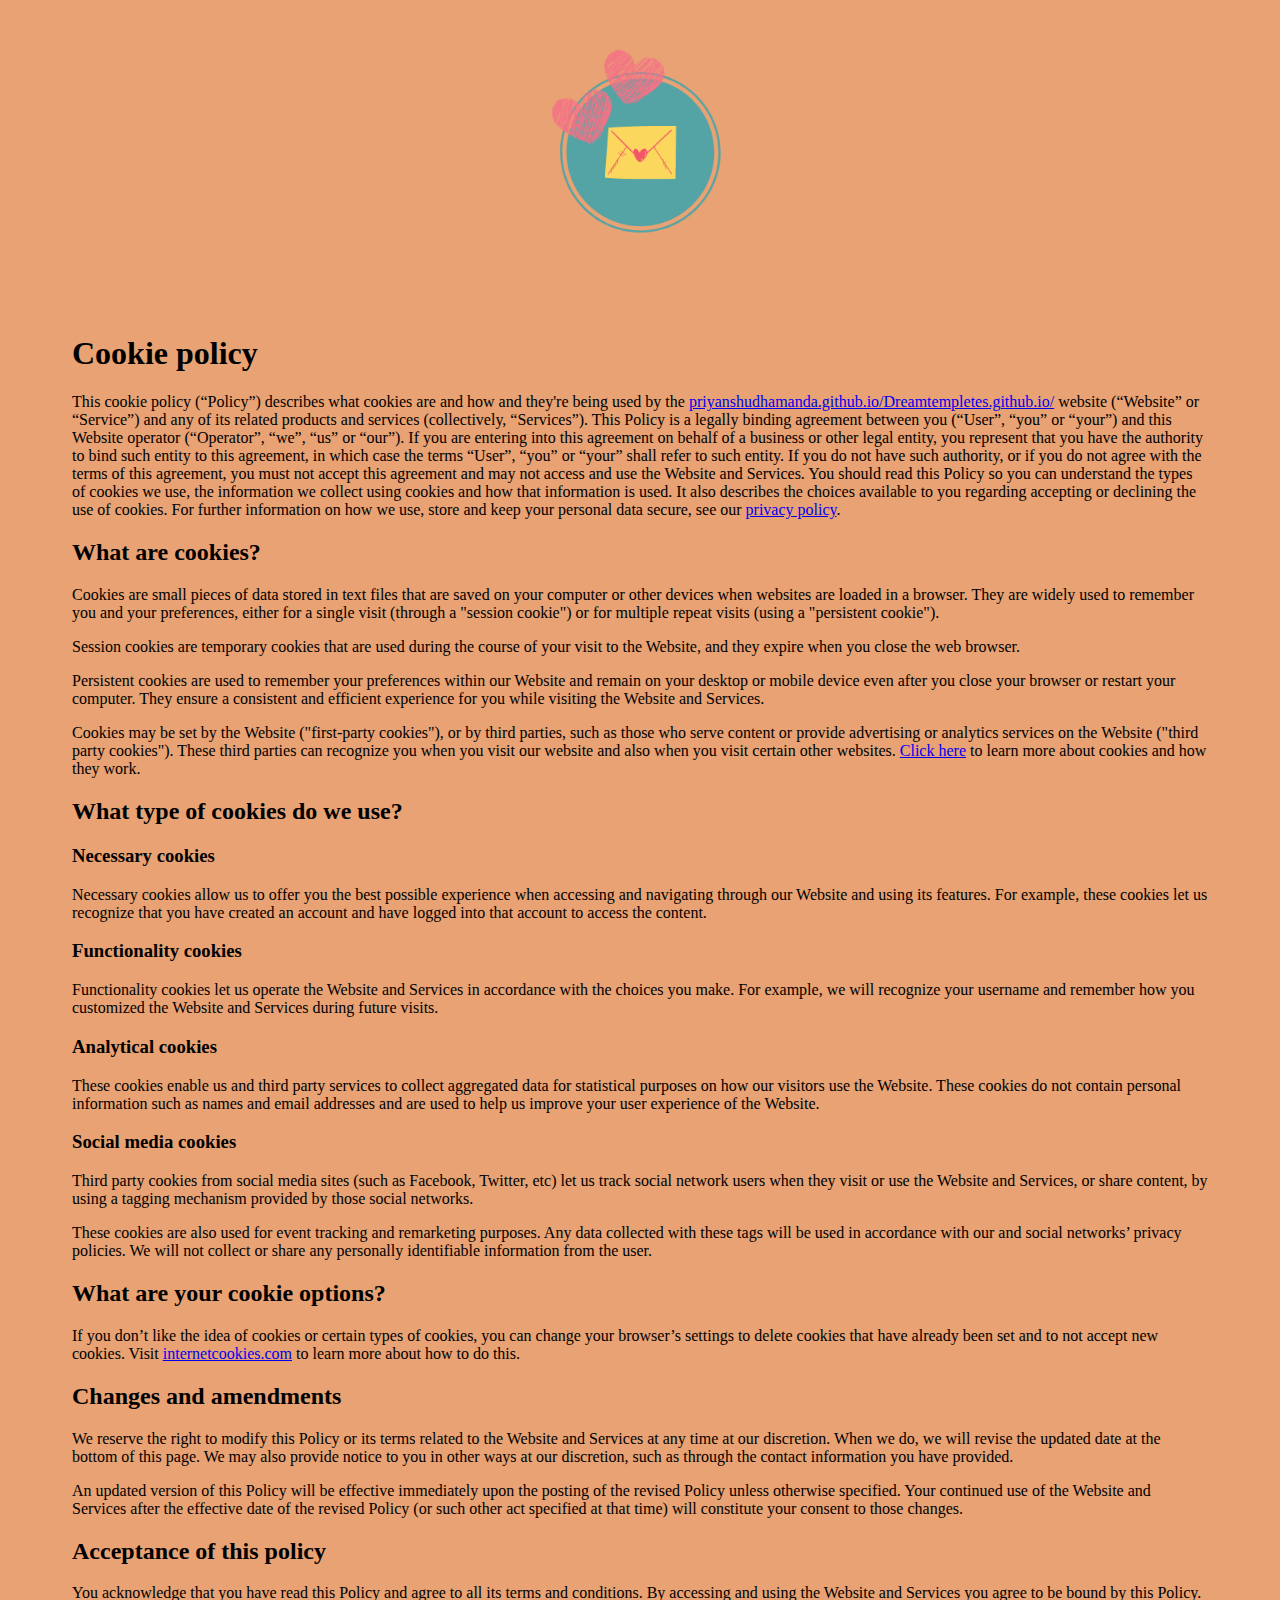
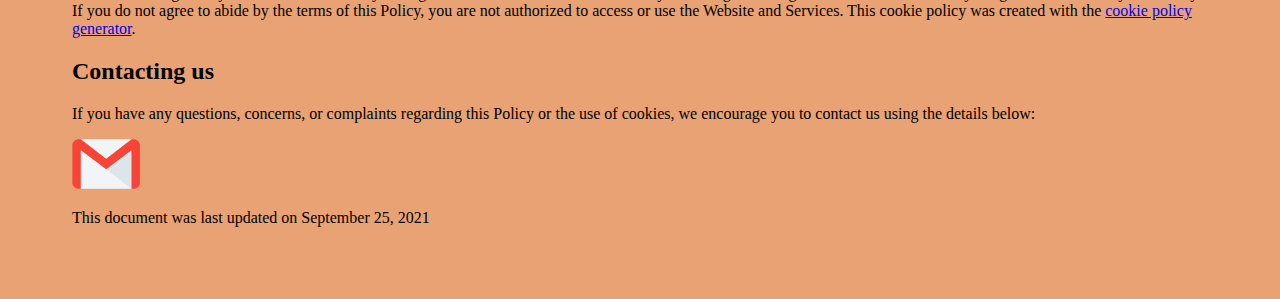
==== cookies.html @ 06e9f33c "d1" ====
<!doctype html>
<html lang="en">

<head>
    <!-- Required meta tags -->
    <meta charset="utf-8">
    <meta name="viewport" content="width=device-width, initial-scale=1">

    <!-- Bootstrap CSS -->
    <link href="https://cdn.jsdelivr.net/npm/bootstrap@5.1.1/dist/css/bootstrap.min.css" rel="stylesheet"
        integrity="sha384-F3w7mX95PdgyTmZZMECAngseQB83DfGTowi0iMjiWaeVhAn4FJkqJByhZMI3AhiU" crossorigin="anonymous">
    <link rel="stylesheet" href="design.css">
    <title>Cookies Policy</title>
</head>

<body>
    <header style="display: grid; justify-content: center;">
        <img src="footer_logo.png" alt="" id="logo2">
    </header>
    <div class="box">
    <h1>Cookie policy</h1>
    <p>This cookie policy (“Policy”) describes what cookies are and how and they&#039;re being used by the <a target="_blank" rel="nofollow" href="https://priyanshudhamanda.github.io/Dreamtempletes.github.io">priyanshudhamanda.github.io/Dreamtempletes.github.io/</a> website (“Website” or “Service”) and any of its related products and services (collectively, “Services”). This Policy is a legally binding agreement between you (“User”, “you” or “your”) and this Website operator (“Operator”, “we”, “us” or “our”). If you are entering into this agreement on behalf of a business or other legal entity, you represent that you have the authority to bind such entity to this agreement, in which case the terms “User”, “you” or “your” shall refer to such entity. If you do not have such authority, or if you do not agree with the terms of this agreement, you must not accept this agreement and may not access and use the Website and Services. You should read this Policy so you can understand the types of cookies we use, the information we collect using cookies and how that information is used. It also describes the choices available to you regarding accepting or declining the use of cookies. For further information on how we use, store and keep your personal data secure, see our <a target="_blank" rel="nofollow" href="http://127.0.0.1/privacy.html">privacy policy</a>.</p>
    <h2>What are cookies?</h2>
    <p>Cookies are small pieces of data stored in text files that are saved on your computer or other devices when websites are loaded in a browser. They are widely used to remember you and your preferences, either for a single visit (through a &quot;session cookie&quot;) or for multiple repeat visits (using a &quot;persistent cookie&quot;).</p>
    <p>Session cookies are temporary cookies that are used during the course of your visit to the Website, and they expire when you close the web browser.</p>
    <p>Persistent cookies are used to remember your preferences within our Website and remain on your desktop or mobile device even after you close your browser or restart your computer. They ensure a consistent and efficient experience for you while visiting the Website and Services.</p>
    <p>Cookies may be set by the Website (&quot;first-party cookies&quot;), or by third parties, such as those who serve content or provide advertising or analytics services on the Website (&quot;third party cookies&quot;). These third parties can recognize you when you visit our website and also when you visit certain other websites. <a target="_blank" href="https://www.websitepolicies.com/blog/cookies">Click here</a> to learn more about cookies and how they work.</p>
    <h2>What type of cookies do we use?</h2>
    <h3>Necessary cookies</h3>
    <p>Necessary cookies allow us to offer you the best possible experience when accessing and navigating through our Website and using its features. For example, these cookies let us recognize that you have created an account and have logged into that account to access the content.</p>
    <h3>Functionality cookies</h3>
    <p>Functionality cookies let us operate the Website and Services in accordance with the choices you make. For example, we will recognize your username and remember how you customized the Website and Services during future visits.</p>
    <h3>Analytical cookies</h3>
    <p>These cookies enable us and third party services to collect aggregated data for statistical purposes on how our visitors use the Website. These cookies do not contain personal information such as names and email addresses and are used to help us improve your user experience of the Website.</p>
    <h3>Social media cookies</h3>
    <p>Third party cookies from social media sites (such as Facebook, Twitter, etc) let us track social network users when they visit or use the Website and Services, or share content, by using a tagging mechanism provided by those social networks.</p>
    <p>These cookies are also used for event tracking and remarketing purposes. Any data collected with these tags will be used in accordance with our and social networks’ privacy policies. We will not collect or share any personally identifiable information from the user.</p>
    <h2>What are your cookie options?</h2>
    <p>If you don’t like the idea of cookies or certain types of cookies, you can change your browser’s settings to delete cookies that have already been set and to not accept new cookies. Visit <a target="_blank" href="https://www.internetcookies.com" rel="noopener">internetcookies.com</a> to learn more about how to do this.</p>
    <h2>Changes and amendments</h2>
    <p>We reserve the right to modify this Policy or its terms related to the Website and Services at any time at our discretion. When we do, we will revise the updated date at the bottom of this page. We may also provide notice to you in other ways at our discretion, such as through the contact information you have provided.</p>
    <p>An updated version of this Policy will be effective immediately upon the posting of the revised Policy unless otherwise specified. Your continued use of the Website and Services after the effective date of the revised Policy (or such other act specified at that time) will constitute your consent to those changes.</p>
    <h2>Acceptance of this policy</h2>
    <p>You acknowledge that you have read this Policy and agree to all its terms and conditions. By accessing and using the Website and Services you agree to be bound by this Policy. If you do not agree to abide by the terms of this Policy, you are not authorized to access or use the Website and Services. This cookie policy was created with the <a target="_blank" href="https://www.websitepolicies.com/cookie-policy-generator">cookie policy generator</a>.</p>
    <h2>Contacting us</h2>
    <p>If you have any questions, concerns, or complaints regarding this Policy or the use of cookies, we encourage you to contact us using the details below:</p>
    <a class="nav-link" href="mailto:priyanshudhamandabusiness@gmail.com"><img src="email.png" alt="mail" width="68px"
        height="50px" id="mail"></a>
    <p>This document was last updated on September 25, 2021</p>
    </div>
    <!-- Optional JavaScript; choose one of the two! -->

    <!-- Option 1: Bootstrap Bundle with Popper -->
    <script src="https://cdn.jsdelivr.net/npm/bootstrap@5.1.1/dist/js/bootstrap.bundle.min.js"
        integrity="sha384-/bQdsTh/da6pkI1MST/rWKFNjaCP5gBSY4sEBT38Q/9RBh9AH40zEOg7Hlq2THRZ"
        crossorigin="anonymous"></script>

    <!-- Option 2: Separate Popper and Bootstrap JS -->
    <!--
    <script src="https://cdn.jsdelivr.net/npm/@popperjs/core@2.9.3/dist/umd/popper.min.js" integrity="sha384-W8fXfP3gkOKtndU4JGtKDvXbO53Wy8SZCQHczT5FMiiqmQfUpWbYdTil/SxwZgAN" crossorigin="anonymous"></script>
    <script src="https://cdn.jsdelivr.net/npm/bootstrap@5.1.1/dist/js/bootstrap.min.js" integrity="sha384-skAcpIdS7UcVUC05LJ9Dxay8AXcDYfBJqt1CJ85S/CFujBsIzCIv+l9liuYLaMQ/" crossorigin="anonymous"></script>
    -->
</body>

</html>
---- design.css ----
#d_menu{
    position: absolute;
}

.container{
    margin-top: 100px;
}
.cont1{
    display: grid;
    grid-template-columns: 350px 350px 350px 350px 350px 350px;
    overflow-x:scroll;
    background-color: #F5C396;
    height: 350px;
}
.cont2{
    display: grid;
    grid-template-columns: 350px 350px 350px 350px 350px 350px;
    overflow-x:scroll;
    margin-top: 10px;
    background-color: #F5C396;
    height: 350px;
}
.cont3{
    display: grid;
    grid-template-columns: 350px 350px 350px 350px 350px 350px;
    overflow-x:scroll;
    margin-top: 10px;
    background-color: #F5C396;
    height: 350px;
}
.cont4{
    display: grid;
    grid-template-columns: 350px 350px 350px 350px 350px 350px;
    overflow-x:scroll;
    margin-top: 10px;
    background-color: #F5C396;
    height: 350px;
}
::-webkit-scrollbar {
    display: none;
}
.card{
    margin: 25px;
    position:inherit;
    box-shadow: #EE9344 2px 1px 1px;
    width: 18rem; height: 300px;
}
#title2{
    margin-top: 55px;
    }
    .breadcrumb-item + .breadcrumb-item::before {
        content: "|";
        color:#98473E;
    }
footer{
    display: grid;
    justify-content: center;
    height: 200px;
}
.breadcrumb-item:hover{
   text-shadow: #B85B51 1px 1px 1px;
   
}

@media screen and (max-width: 2561px) and (min-width: 768px) {

    body{
        background-color: #E8A273;
        padding: 4px;
    }
    .container{
        padding: 1px;
    }
    .navbar{
        border-radius: 10px;
        position: sticky;
        top: 0px;
        border-radius: 10px;
    }
.nav{
    position: sticky;
    right: 20px;    
    }
    .nav-link{
    color: #98473E;
    }
    .nav-link:hover{
    text-shadow: #B85B51 1px 1px 1px;
    color: #CA847D;
    }
    .navbar {
        background-color: #FFE1C2;
        width: auto;
        height: fit-content;
        padding: 0px;
      }
      #name{
        position: fixed;
        left: 100px;
        width: 300px;
    }
    #logo{
        width:95px;
         height:80px;
         padding-left: 10px;
    }
    #logo2
    {
        width: 400px;
    }
    .box{
    margin: 60px;
    }
}
@media screen and (max-width: 769px) and (min-width: 425px) {

    body{
        background-color: #E8A273;
        padding: 4px;
    }
    .container{
        padding: 1px;
    }
    .navbar{
        border-radius: 10px;
        position: sticky;
        top: 0px;
        border-radius: 10px;
    }
.nav{
    position: absolute;
    right: 20px;    
    }
    .nav-link{
    color: #98473E;
    }
    .nav-link:hover{
    text-shadow: #B85B51 1px 1px 1px;
    color: #CA847D;
    }
    .navbar {
        background-color: #FFE1C2;
        width: auto;
        height: fit-content;
        padding: 0px;
       
      }
      #name{
        position: fixed;
        left: 100px;
        width: 300px;
    }
    #logo{
        padding-left: 10px;
        width:90px;
         height:80px;
    }
    #logo2
    {
        width: 350px;
    }
    .box{
    margin: 60px;
    }
    
}
@media screen and (max-width: 500px) {
  
   body{
    background-color:#E8A273;
    padding: 1px;
   }
   #logo{
       position: absolute;
       top: 3px;
       height: 80px;
       width: 80px;
   }
   #name{
       position: absolute;
       left: 85px;
       top: 10px;
       width: 232px;
       height: 70px;
}
.navbar {
    background-color: #FFE1C2;
    width: auto;
    height: 90px;
    padding: 10px;
    border-radius: 20px;
  }
  .nav{
  position:absolute;
  top:100px;
  left: 54px;
    }
    .nav-link{
        color: #98473E;
        }
        .nav-link:hover{
        text-shadow: #B85B51 1px 1px 1px;
        color: #CA847D;
        }
        .card{
            margin: 25px;
            position:inherit;
            box-shadow: #EE9344 2px 1px 1px;
            width: 12rem; height: 200px;
        }
        .cont1{
            display: grid;
            grid-template-columns: 250px  250px  250px  250px 250px  250px;
            overflow-x:scroll;
            background-color: #F5C396;
            height: 250px;
        }
        .cont2{
            display: grid;
            grid-template-columns:  250px  250px  250px  250px  250px  250px;
            overflow-x:scroll;
            margin-top: 10px;
            background-color: #F5C396;
            height: 250px;
        }
        .cont3{
            display: grid;
            grid-template-columns:  250px  250px  250px  250px  250px  250px;
            overflow-x:scroll;
            margin-top: 10px;
            background-color: #F5C396;
            height: 250px;
        }
        .cont4{
            display: grid;
            grid-template-columns:  250px  250px  250px  250px  250px  250px;
            overflow-x:scroll;
            margin-top: 10px;
            background-color: #F5C396;
            height: 250px;
        }
        #logo2
        {
            width: 200px;
        }
        .box{
        margin: 20px;
        }
}
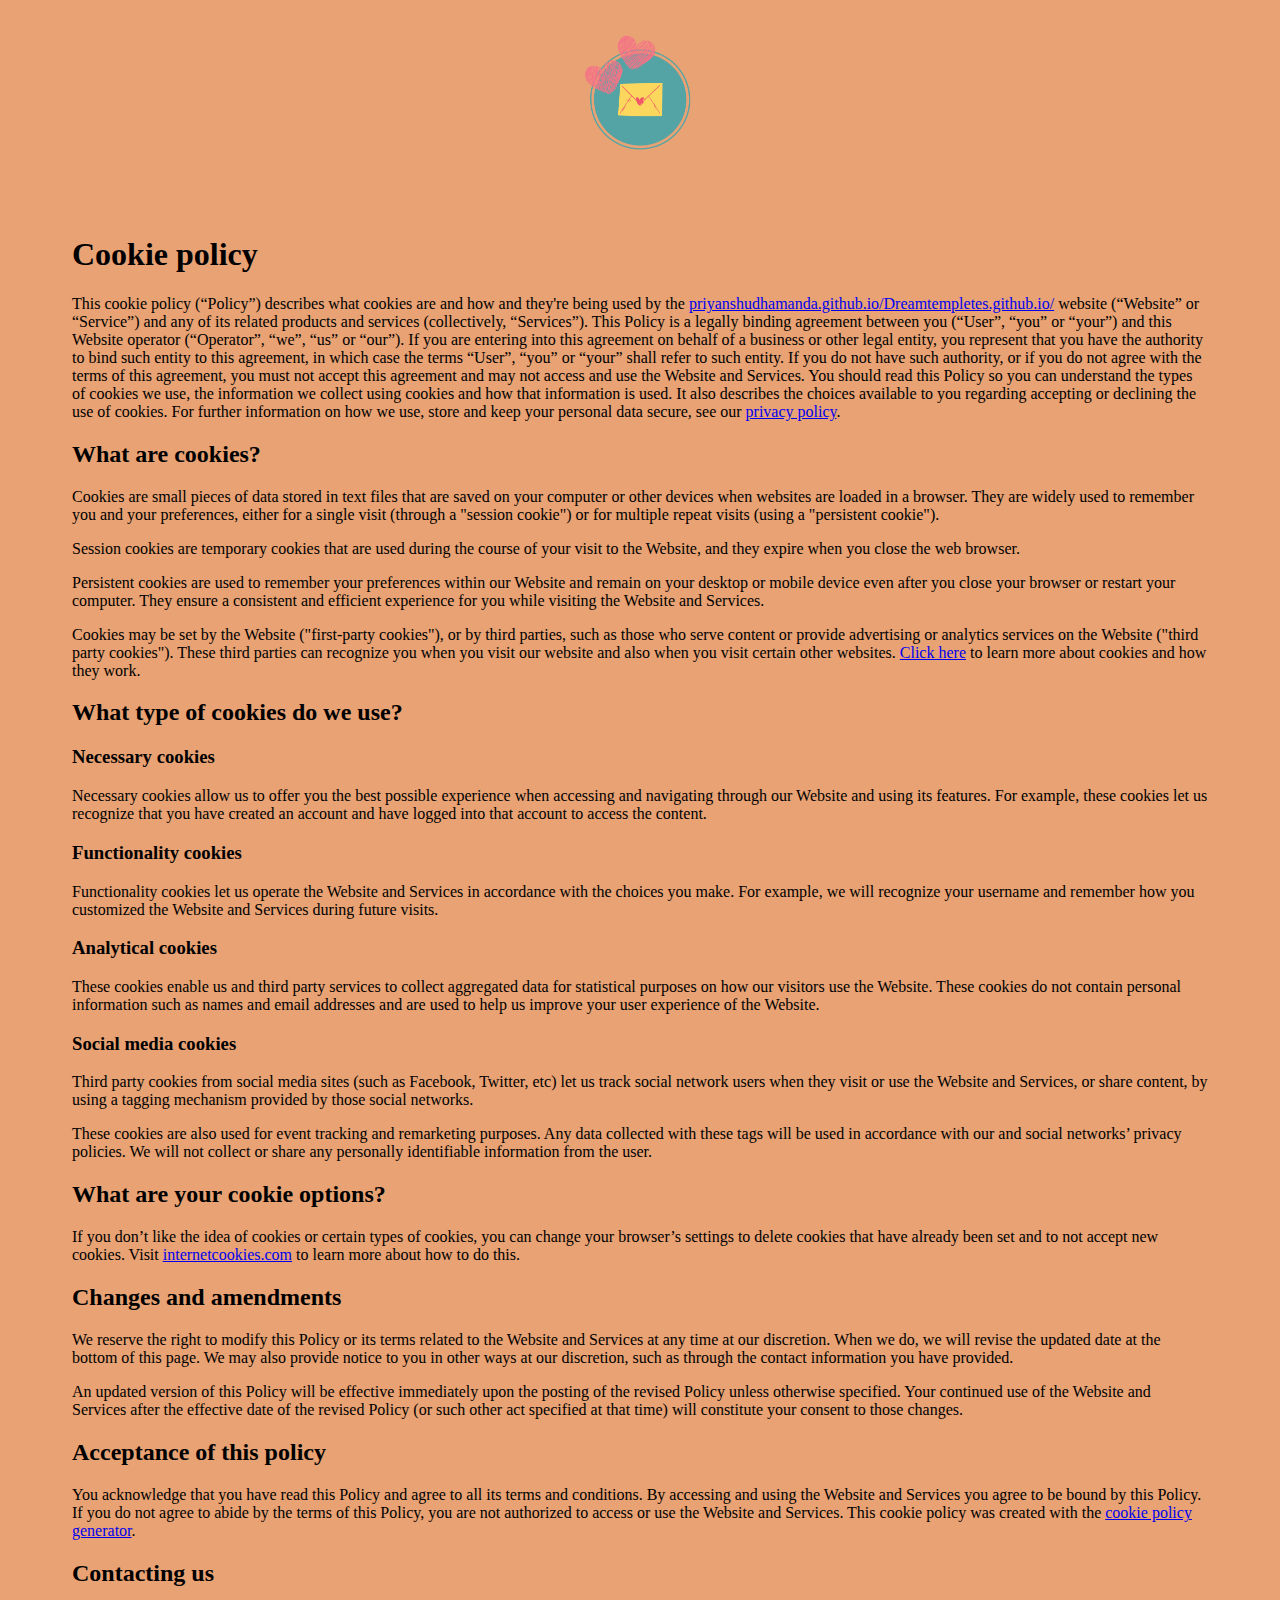
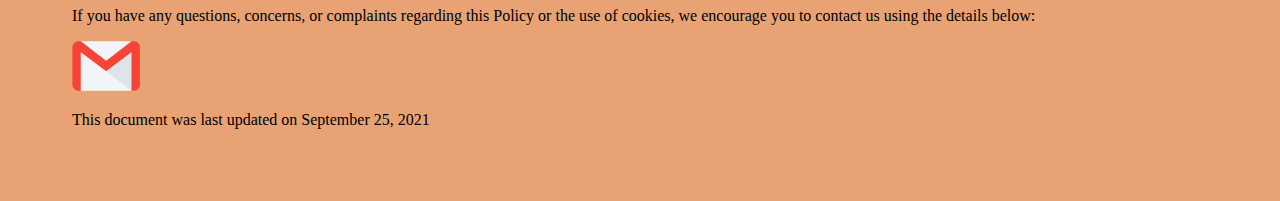
==== commit c4cadc02: "version updated" ====
--- a/cookies.html
+++ b/cookies.html
@@ -10,7 +10,7 @@
     <link href="https://cdn.jsdelivr.net/npm/bootstrap@5.1.1/dist/css/bootstrap.min.css" rel="stylesheet"
         integrity="sha384-F3w7mX95PdgyTmZZMECAngseQB83DfGTowi0iMjiWaeVhAn4FJkqJByhZMI3AhiU" crossorigin="anonymous">
     <link rel="stylesheet" href="design.css">
-    <title>Cookies Policy</title>
+    <title>Dreamtemplets/Cookies Policy</title>
 </head>
 
 <body>
--- a/design.css
+++ b/design.css
@@ -106,7 +106,7 @@
     }
     #logo2
     {
-        width: 400px;
+        width: 250px;
     }
     .box{
     margin: 60px;
@@ -157,7 +157,7 @@
     }
     #logo2
     {
-        width: 350px;
+        width: 250px;
     }
     .box{
     margin: 60px;
@@ -241,7 +241,7 @@
         }
         #logo2
         {
-            width: 200px;
+            width: 230px;
         }
         .box{
         margin: 20px;
